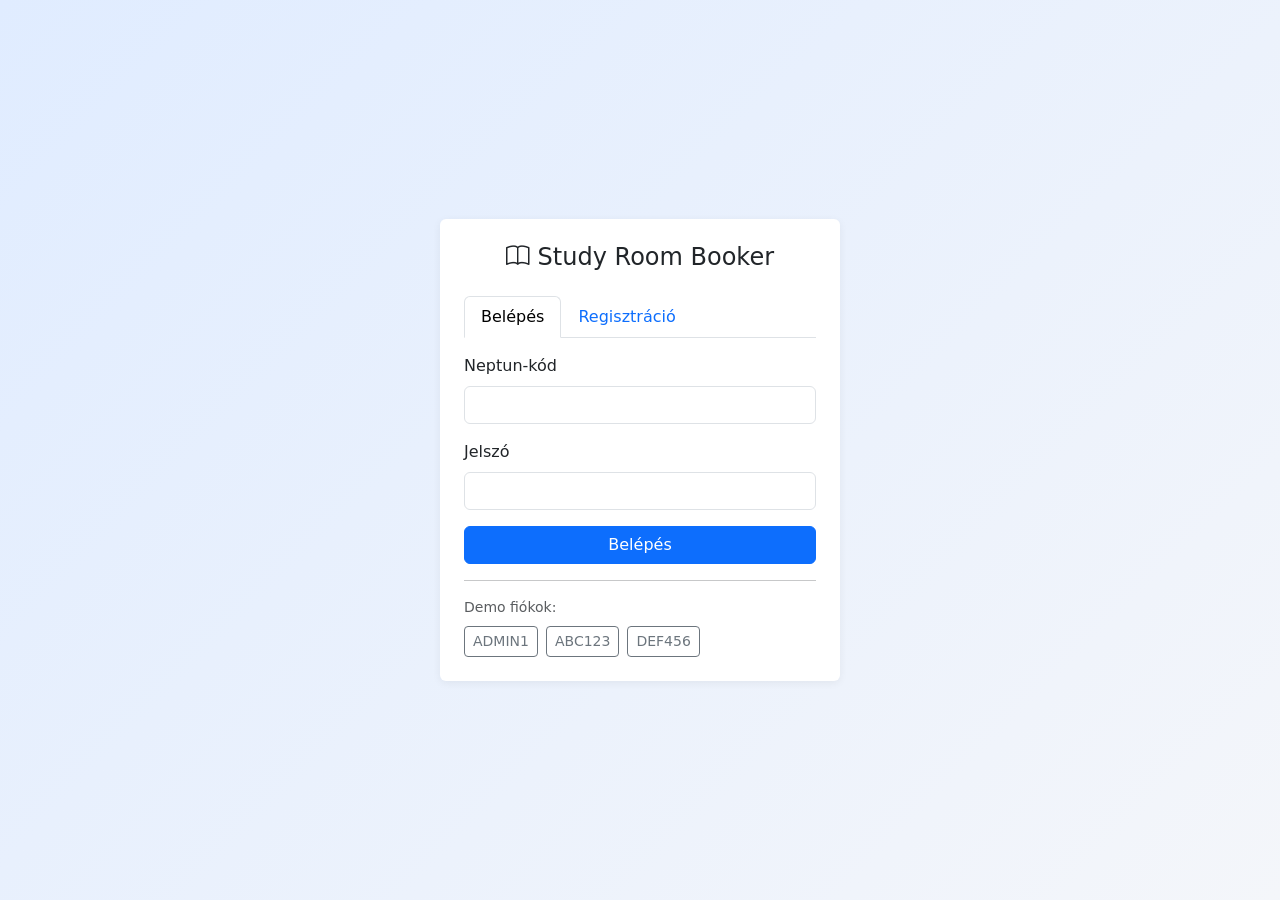
==== studyroom_booker/wwwroot/login.html @ d8633d4a "Add login and registration page" ====
<!DOCTYPE html>
<html lang="hu">
<head>
    <meta charset="UTF-8">
    <meta name="viewport" content="width=device-width, initial-scale=1">
    <title>Belépés – Study Room Booker</title>
    <link href="https://cdn.jsdelivr.net/npm/bootstrap@5.3.3/dist/css/bootstrap.min.css" rel="stylesheet">
    <link href="https://cdn.jsdelivr.net/npm/bootstrap-icons@1.11.3/font/bootstrap-icons.min.css" rel="stylesheet">
    <link href="css/style.css" rel="stylesheet">
</head>
<body class="login-page">
    <div class="card login-card">
        <div class="card-body p-4">
            <h1 class="h4 text-center mb-4">
                <i class="bi bi-book"></i> Study Room Booker
            </h1>

            <ul class="nav nav-tabs mb-3" role="tablist">
                <li class="nav-item" role="presentation">
                    <button class="nav-link active" id="loginTab" data-bs-toggle="tab" data-bs-target="#loginPane" type="button" role="tab">Belépés</button>
                </li>
                <li class="nav-item" role="presentation">
                    <button class="nav-link" id="registerTab" data-bs-toggle="tab" data-bs-target="#registerPane" type="button" role="tab">Regisztráció</button>
                </li>
            </ul>

            <div id="errorAlert" class="alert alert-danger d-none"></div>

            <div class="tab-content">
                <div class="tab-pane fade show active" id="loginPane" role="tabpanel">
                    <form id="loginForm">
                        <div class="mb-3">
                            <label for="loginNeptun" class="form-label">Neptun-kód</label>
                            <input type="text" id="loginNeptun" class="form-control text-uppercase" maxlength="6" required>
                        </div>
                        <div class="mb-3">
                            <label for="loginPassword" class="form-label">Jelszó</label>
                            <input type="password" id="loginPassword" class="form-control" required>
                        </div>
                        <button type="submit" class="btn btn-primary w-100">Belépés</button>
                    </form>
                </div>

                <div class="tab-pane fade" id="registerPane" role="tabpanel">
                    <form id="registerForm">
                        <div class="mb-3">
                            <label for="registerNeptun" class="form-label">Neptun-kód</label>
                            <input type="text" id="registerNeptun" class="form-control text-uppercase" maxlength="6" required>
                        </div>
                        <div class="mb-3">
                            <label for="registerName" class="form-label">Teljes név</label>
                            <input type="text" id="registerName" class="form-control" maxlength="60" required>
                        </div>
                        <div class="mb-3">
                            <label for="registerPassword" class="form-label">Jelszó</label>
                            <input type="password" id="registerPassword" class="form-control" minlength="6" required>
                        </div>
                        <button type="submit" class="btn btn-primary w-100">Regisztráció</button>
                    </form>
                </div>
            </div>

            <hr>
            <p class="small text-muted mb-2">Demo fiókok:</p>
            <div class="d-flex gap-2 flex-wrap">
                <button type="button" class="btn btn-outline-secondary btn-sm demo-account" data-neptun="ADMIN1" data-password="admin123">ADMIN1</button>
                <button type="button" class="btn btn-outline-secondary btn-sm demo-account" data-neptun="ABC123" data-password="jelszo123">ABC123</button>
                <button type="button" class="btn btn-outline-secondary btn-sm demo-account" data-neptun="DEF456" data-password="jelszo123">DEF456</button>
            </div>
        </div>
    </div>

    <script src="https://cdn.jsdelivr.net/npm/bootstrap@5.3.3/dist/js/bootstrap.bundle.min.js"></script>
    <script src="js/api.js"></script>
    <script src="js/login.js"></script>
</body>
</html>
---- studyroom_booker/wwwroot/css/style.css ----
body {
    background-color: #f4f6fa;
}

.card {
    border: none;
    box-shadow: 0 2px 8px rgba(0, 0, 0, 0.06);
}

.login-page {
    min-height: 100vh;
    display: flex;
    align-items: center;
    justify-content: center;
    background: linear-gradient(135deg, #e0ecff 0%, #f4f6fa 100%);
}

.login-card {
    width: 100%;
    max-width: 400px;
}

/* ===== Statisztika oldal ===== */
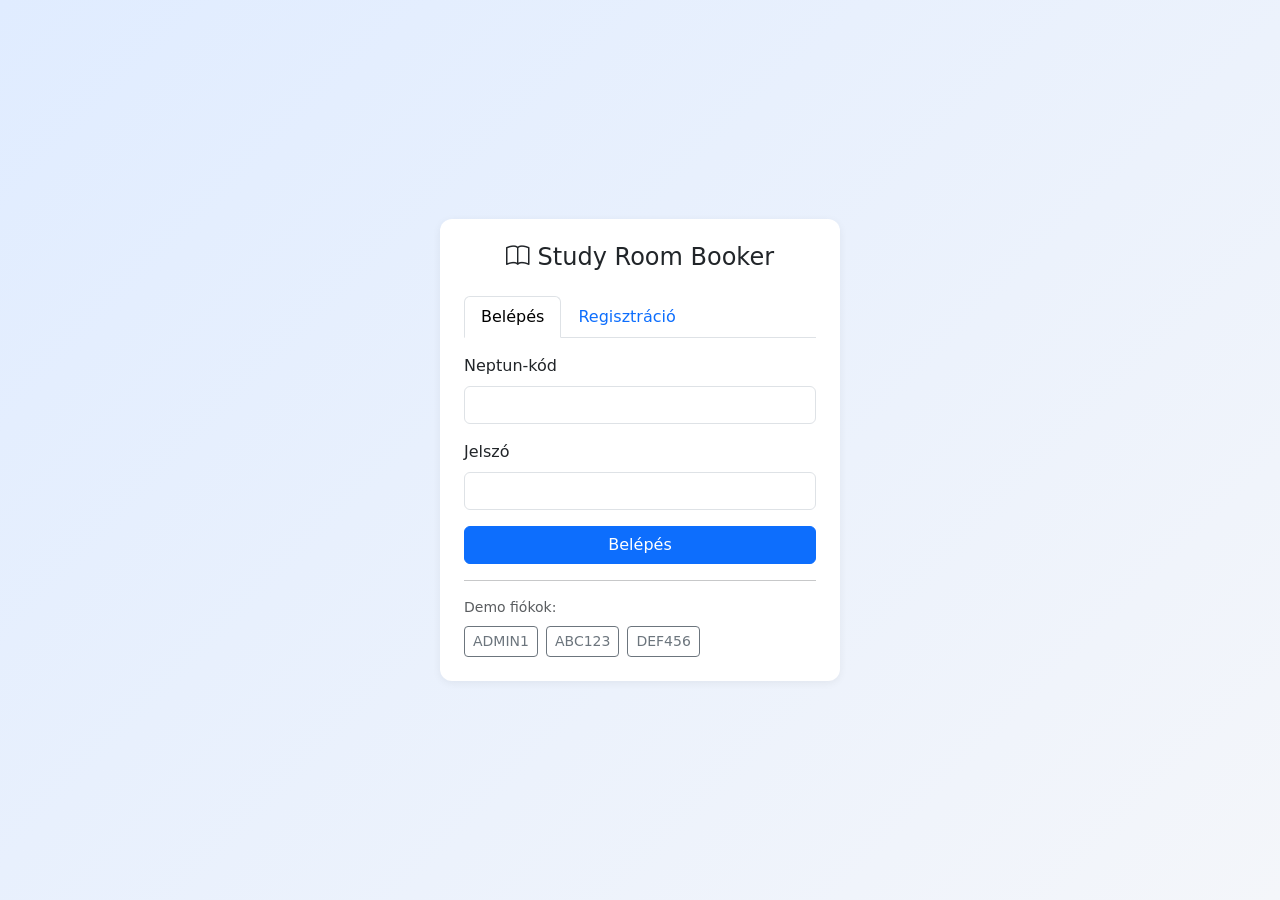
==== commit 292aacc8: "Polish frontend styles and fix back button after logout" ====
--- a/studyroom_booker/wwwroot/login.html
+++ b/studyroom_booker/wwwroot/login.html
@@ -4,6 +4,7 @@
     <meta charset="UTF-8">
     <meta name="viewport" content="width=device-width, initial-scale=1">
     <title>Belépés – Study Room Booker</title>
+    <link rel="icon" href="data:,">
     <link href="https://cdn.jsdelivr.net/npm/bootstrap@5.3.3/dist/css/bootstrap.min.css" rel="stylesheet">
     <link href="https://cdn.jsdelivr.net/npm/bootstrap-icons@1.11.3/font/bootstrap-icons.min.css" rel="stylesheet">
     <link href="css/style.css" rel="stylesheet">
@@ -74,4 +75,4 @@
     <script src="js/api.js"></script>
     <script src="js/login.js"></script>
 </body>
-</html>
+</html>
--- a/studyroom_booker/wwwroot/css/style.css
+++ b/studyroom_booker/wwwroot/css/style.css
@@ -4,7 +4,20 @@
 
 .card {
     border: none;
+    border-radius: 12px;
     box-shadow: 0 2px 8px rgba(0, 0, 0, 0.06);
+}
+
+.navbar-brand {
+    font-weight: 600;
+}
+
+#messageArea .alert {
+    margin-bottom: 1rem;
+}
+
+.list-group-item:last-child {
+    border-bottom: none;
 }
 
 .login-page {
@@ -20,4 +33,122 @@
     max-width: 400px;
 }
 
-/* ===== Statisztika oldal ===== */
+.schedule-wrapper {
+    overflow-x: auto;
+}
+
+.schedule {
+    width: 100%;
+    min-width: 1000px;
+    table-layout: fixed;
+    border-collapse: collapse;
+}
+
+.schedule th,
+.schedule td {
+    border: 1px solid #e5e7eb;
+    height: 58px;
+    padding: 4px 6px;
+    font-size: 0.85rem;
+    vertical-align: middle;
+    overflow: hidden;
+    white-space: nowrap;
+    text-overflow: ellipsis;
+}
+
+.schedule thead th {
+    height: auto;
+    text-align: center;
+    background-color: #f8f9fa;
+    font-weight: 600;
+}
+
+.schedule .room-col {
+    width: 180px;
+    position: sticky;
+    left: 0;
+    z-index: 1;
+    text-align: left;
+    background-color: #fff;
+}
+
+.schedule thead .room-col {
+    background-color: #f8f9fa;
+}
+
+.slot {
+    cursor: pointer;
+    text-align: center;
+    color: transparent;
+    font-size: 1.2rem !important;
+}
+
+.slot:hover {
+    background-color: #e7f1ff;
+    color: #0d6efd;
+}
+
+.slot.past {
+    cursor: default;
+    background: repeating-linear-gradient(45deg, #f3f4f6, #f3f4f6 6px, #e9ecef 6px, #e9ecef 12px);
+}
+
+.booking {
+    cursor: pointer;
+    background-color: #dbeafe;
+    border-left: 4px solid #3b82f6 !important;
+}
+
+.booking:hover {
+    filter: brightness(0.96);
+}
+
+.booking.mine {
+    background-color: #dcfce7;
+    border-left-color: #22c55e !important;
+}
+
+.booking.past {
+    background-color: #e9ecef;
+    border-left-color: #adb5bd !important;
+    color: #6c757d;
+}
+
+.booking-name {
+    display: block;
+    font-weight: 600;
+}
+
+.legend {
+    display: flex;
+    flex-wrap: wrap;
+    gap: 16px;
+}
+
+.legend-box {
+    display: inline-block;
+    width: 14px;
+    height: 14px;
+    margin-right: 6px;
+    vertical-align: middle;
+    border-radius: 3px;
+    border: 1px solid #dee2e6;
+}
+
+.legend-free {
+    background-color: #fff;
+}
+
+.legend-mine {
+    background-color: #dcfce7;
+    border-left: 3px solid #22c55e;
+}
+
+.legend-other {
+    background-color: #dbeafe;
+    border-left: 3px solid #3b82f6;
+}
+
+.legend-past {
+    background: repeating-linear-gradient(45deg, #f3f4f6, #f3f4f6 3px, #e9ecef 3px, #e9ecef 6px);
+}
